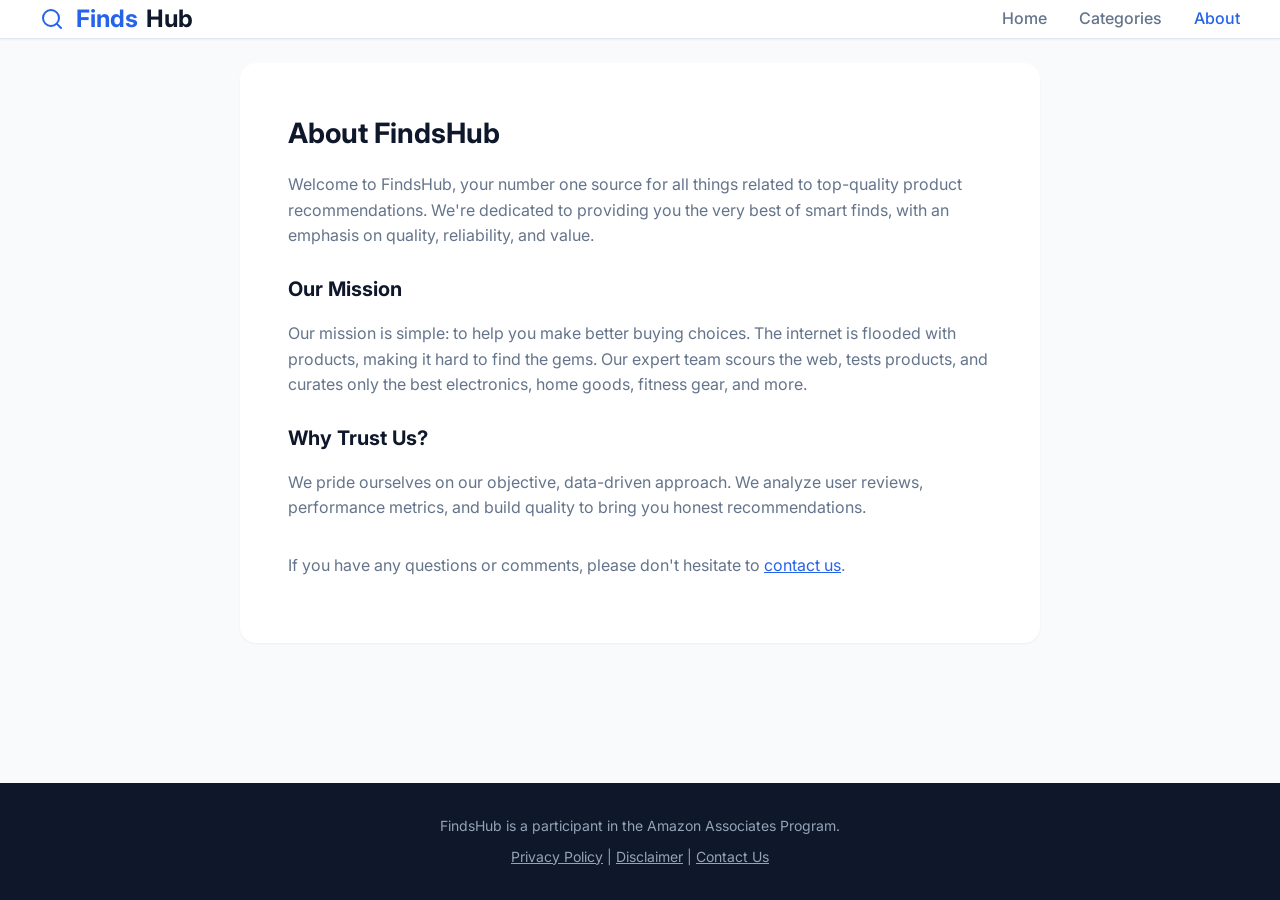
==== about.html @ 19115e5d "second commit" ====
<!DOCTYPE html>
<html lang="en">

<head>
    <meta charset="UTF-8">
    <meta name="viewport" content="width=device-width, initial-scale=1.0, maximum-scale=5.0">
    <title>About Us | FindsHub</title>
    <meta name="description" content="Learn more about FindsHub and our mission to help you find the best products.">
    <link rel="stylesheet" href="css/styles.css">
</head>

<body style="display: flex; flex-direction: column; min-height: 100vh;">
    <header>
        <div class="container navbar">
            <a href="index.html" class="logo">
                <svg width="24" height="24" viewBox="0 0 24 24" fill="none" stroke="currentColor" stroke-width="2"
                    stroke-linecap="round" stroke-linejoin="round" style="margin-right: 4px;">
                    <circle cx="11" cy="11" r="8"></circle>
                    <line x1="21" y1="21" x2="16.65" y2="16.65"></line>
                </svg>
                Finds<span>Hub</span>
            </a>
            <button class="menu-toggle" id="menu-toggle" aria-label="Toggle navigation">
                <svg width="24" height="24" viewBox="0 0 24 24" fill="none" stroke="currentColor" stroke-width="2"><line x1="3" y1="12" x2="21" y2="12"></line><line x1="3" y1="6" x2="21" y2="6"></line><line x1="3" y1="18" x2="21" y2="18"></line></svg>
            </button>
            <nav class="nav-links" id="nav-links">
                <a href="index.html">Home</a>
                <a href="category.html">Categories</a>
                <a href="about.html" class="active">About</a>
            </nav>
        </div>
    </header>

    <main class="container">
        <div class="static-page">
            <h1>About FindsHub</h1>
            <p>Welcome to FindsHub, your number one source for all things related to top-quality product
                recommendations. We're dedicated to providing you the very best of smart finds, with an emphasis on
                quality, reliability, and value.</p>

            <h2>Our Mission</h2>
            <p>Our mission is simple: to help you make better buying choices. The internet is flooded with products,
                making it hard to find the gems. Our expert team scours the web, tests products, and curates only the
                best electronics, home goods, fitness gear, and more.</p>

            <h2>Why Trust Us?</h2>
            <p>We pride ourselves on our objective, data-driven approach. We analyze user reviews, performance metrics,
                and build quality to bring you honest recommendations.</p>

            <p style="margin-top: 2rem;">If you have any questions or comments, please don't hesitate to <a
                    href="contact.html" style="color: var(--primary); text-decoration: underline;">contact us</a>.</p>
        </div>
    </main>

    <footer style="padding: 2rem 0; margin-top: auto;">
        <div class="container footer-bottom" style="padding-top: 0; border: none;">
            <p>FindsHub is a participant in the Amazon Associates Program.</p>
            <p style="margin-top: 0.5rem;"><a href="privacy.html"
                    style="color: inherit; text-decoration: underline;">Privacy Policy</a> | <a href="disclaimer.html"
                    style="color: inherit; text-decoration: underline;">Disclaimer</a> | <a href="contact.html"
                    style="color: inherit; text-decoration: underline;">Contact Us</a></p>
        </div>
    </footer>
</body>

</html>
---- css/styles.css ----
@import url('https://fonts.googleapis.com/css2?family=Inter:wght@400;500;600;700&display=swap');

:root {
  --primary: #2563eb;
  --primary-dark: #1d4ed8;
  --accent: #f59e0b;
  --accent-hover: #d97706;
  --bg: #f8fafc;
  --surface: #ffffff;
  --text-primary: #0f172a;
  --text-secondary: #64748b;
  --border: #e2e8f0;
  --shadow-sm: 0 1px 2px 0 rgb(0 0 0 / 0.05);
  --shadow-md: 0 4px 6px -1px rgb(0 0 0 / 0.1), 0 2px 4px -2px rgb(0 0 0 / 0.1);
  --shadow-lg: 0 10px 15px -3px rgb(0 0 0 / 0.1), 0 4px 6px -4px rgb(0 0 0 / 0.1);
  --radius-md: 0.5rem;
  --radius-lg: 1rem;
  --transition: all 0.3s ease;
}

* {
  margin: 0;
  padding: 0;
  box-sizing: border-box;
}

body {
  font-family: 'Inter', sans-serif;
  background-color: var(--bg);
  color: var(--text-primary);
  line-height: 1.6;
  font-size: 16px;
  -webkit-font-smoothing: antialiased;
  overflow-x: hidden;
}

a {
  text-decoration: none;
  color: inherit;
  -webkit-tap-highlight-color: transparent;
}

ul { list-style: none; }

img {
  max-width: 100%;
  height: auto;
  display: block;
}

/* Layout - Mobile First */
.container {
  width: 100%;
  max-width: 1200px;
  padding: 0 1rem;
  margin: 0 auto;
}

/* Header & Navigation */
header {
  background-color: var(--surface);
  border-bottom: 1px solid var(--border);
  position: sticky;
  top: 0;
  z-index: 100;
  box-shadow: var(--shadow-sm);
}

.navbar {
  display: flex;
  align-items: center;
  justify-content: space-between;
  flex-wrap: wrap;
  padding: 1rem 0;
}

.logo {
  font-size: 1.5rem;
  font-weight: 700;
  color: var(--primary);
  display: flex;
  align-items: center;
  gap: 0.5rem;
}
.logo span { color: var(--text-primary); }

.menu-toggle {
  background: none;
  border: none;
  color: var(--text-primary);
  cursor: pointer;
  padding: 0.5rem;
  display: flex;
  align-items: center;
  justify-content: center;
  min-height: 48px;
  min-width: 48px;
  margin-right: -0.5rem;
}

.search-bar {
  width: 100%;
  order: 3;
  margin-top: 1rem;
  display: flex;
  background-color: var(--bg);
  border-radius: 9999px;
  padding: 0.25rem 1rem;
  border: 1px solid var(--border);
}

.search-bar input {
  border: none;
  background: transparent;
  padding: 0.75rem 0.5rem;
  outline: none;
  width: 100%;
  color: var(--text-primary);
  font-size: 1rem;
}

.nav-links {
  width: 100%;
  order: 4;
  display: none;
  flex-direction: column;
  padding-top: 0.5rem;
}
.nav-links.active {
  display: flex;
}

.nav-links a {
  padding: 1rem 0;
  font-weight: 500;
  color: var(--text-secondary);
  transition: var(--transition);
  border-bottom: 1px solid var(--border);
  display: block;
}
.nav-links a:last-child {
  border-bottom: none;
}
.nav-links a:hover,
.nav-links a.active {
  color: var(--primary);
}

/* Buttons */
.btn {
  display: inline-flex;
  align-items: center;
  justify-content: center;
  text-align: center;
  padding: 0.75rem 1.5rem;
  border-radius: var(--radius-md);
  font-weight: 600;
  transition: var(--transition);
  cursor: pointer;
  border: none;
  width: 100%;
  min-height: 48px;
  font-size: 1rem;
}

.btn-primary { background-color: var(--primary); color: white; }
.btn-primary:active, .btn-primary:hover { background-color: var(--primary-dark); }

.btn-accent { background-color: var(--accent); color: white; }
.btn-accent:active, .btn-accent:hover { background-color: var(--accent-hover); }

.btn-outline { background-color: transparent; border: 1px solid var(--border); color: var(--text-primary); }
.btn-outline:active, .btn-outline:hover { background-color: var(--bg); }

/* Hero Section */
.hero {
  background: linear-gradient(to right, #1e3a8a, #3b82f6);
  color: white;
  padding: 3rem 1rem;
  text-align: center;
}
.hero h1 {
  font-size: 2rem;
  font-weight: 700;
  margin-bottom: 1rem;
  line-height: 1.2;
}
.hero p {
  font-size: 1.125rem;
  opacity: 0.9;
  max-width: 600px;
  margin: 0 auto 1.5rem;
}

/* Dynamic Grid - Mobile First (1 column) */
.section-title {
  font-size: 1.5rem;
  font-weight: 700;
  margin: 2rem 0 1.5rem;
  color: var(--text-primary);
}

.product-grid {
  display: grid;
  grid-template-columns: 1fr;
  gap: 1.5rem;
  margin-bottom: 2rem;
}

.product-card {
  background-color: var(--surface);
  border-radius: var(--radius-lg);
  overflow: hidden;
  box-shadow: var(--shadow-sm);
  transition: var(--transition);
  display: flex;
  flex-direction: column;
  height: 100%;
  border: 1px solid var(--border);
}

.card-image {
  width: 100%;
  height: 250px;
  object-fit: cover;
  background-color: #f1f5f9;
}

.card-content {
  padding: 1.25rem;
  display: flex;
  flex-direction: column;
  flex-grow: 1;
}

.category-badge {
  font-size: 0.75rem;
  font-weight: 600;
  text-transform: uppercase;
  color: var(--primary);
  background-color: #dbeafe;
  padding: 0.25rem 0.75rem;
  border-radius: 9999px;
  align-self: flex-start;
  margin-bottom: 0.75rem;
}

.product-title {
  font-size: 1.125rem;
  font-weight: 600;
  margin-bottom: 0.5rem;
  color: var(--text-primary);
  line-height: 1.4;
  display: -webkit-box;
  -webkit-line-clamp: 2;
  -webkit-box-orient: vertical;
  overflow: hidden;
}

.product-desc {
  font-size: 0.875rem;
  color: var(--text-secondary);
  margin-bottom: 1rem;
  flex-grow: 1;
  display: -webkit-box;
  -webkit-line-clamp: 3;
  -webkit-box-orient: vertical;
  overflow: hidden;
}

.card-footer {
  display: flex;
  justify-content: space-between;
  align-items: center;
  margin-bottom: 1rem;
}

.price {
  font-size: 1.25rem;
  font-weight: 700;
  color: var(--text-primary);
}

.rating {
  color: #fbbf24;
  font-size: 0.875rem;
  display: flex;
  align-items: center;
  gap: 0.25rem;
}

/* Category Controls */
.controls-bar {
  display: flex;
  flex-direction: column;
  gap: 1rem;
  margin: 1.5rem 0;
  padding: 1rem;
  background-color: var(--surface);
  border-radius: var(--radius-md);
  box-shadow: var(--shadow-sm);
}

.filters, .sort { width: 100%; }
.filters select, .sort select {
  width: 100%;
  padding: 0.75rem 1rem;
  border-radius: var(--radius-md);
  border: 1px solid var(--border);
  outline: none;
  font-family: inherit;
  font-size: 1rem;
  color: var(--text-primary);
  min-height: 48px; /* touch target */
}

/* Product Detail Page */
.product-detail-wrapper {
  display: grid;
  grid-template-columns: 1fr;
  gap: 2rem;
  margin-top: 1.5rem;
  margin-bottom: 3rem;
  background-color: transparent;
  padding: 0;
  border-radius: 0;
  box-shadow: none;
}

.detail-image {
  width: 100%;
  border-radius: var(--radius-lg);
  object-fit: cover;
  background-color: var(--bg);
}

.detail-info h1 {
  font-size: 1.75rem;
  font-weight: 700;
  margin-bottom: 0.75rem;
  line-height: 1.2;
}

.detail-price {
  font-size: 1.75rem;
  font-weight: 700;
  color: var(--primary);
  margin-bottom: 1rem;
}

.detail-desc {
  font-size: 1rem;
  color: var(--text-secondary);
  margin-bottom: 2rem;
}

.pros-cons {
  display: grid;
  grid-template-columns: 1fr;
  gap: 1.5rem;
  margin-bottom: 2rem;
}

.pros h3 { color: #10b981; margin-bottom: 0.5rem; }
.cons h3 { color: #ef4444; margin-bottom: 0.5rem; }
.pros-cons ul { padding-left: 1.25rem; list-style: disc; color: var(--text-secondary); }

/* Static Pages Content */
.static-page {
  background-color: var(--surface);
  padding: 1.5rem 1rem;
  border-radius: var(--radius-lg);
  box-shadow: var(--shadow-sm);
  margin: 1.5rem auto;
  max-width: 800px;
}
.static-page h1 { margin-bottom: 1rem; font-size: 1.75rem; }
.static-page h2 { margin: 1.5rem 0 1rem; font-size: 1.25rem; }
.static-page p { margin-bottom: 1rem; color: var(--text-secondary); }

/* Footer */
footer {
  background-color: #0f172a;
  color: #94a3b8;
  padding: 3rem 0 1.5rem;
  margin-top: auto;
}

.footer-grid {
  display: grid;
  grid-template-columns: 1fr;
  gap: 2rem;
  margin-bottom: 2rem;
}

.footer-col h4 {
  color: white;
  font-size: 1.125rem;
  margin-bottom: 1rem;
}

.footer-links li { margin-bottom: 0.75rem; }
.footer-links a { display: block; padding: 0.25rem 0; transition: var(--transition); }
.footer-links a:active, .footer-links a:hover { color: white; }

.footer-bottom {
  text-align: center;
  padding-top: 1.5rem;
  border-top: 1px solid rgba(255,255,255,0.1);
  font-size: 0.875rem;
}

/* Utilities */
.text-center { text-align: center; }
.mt-4 { margin-top: 1rem; }
.mb-4 { margin-bottom: 1rem; }
.py-4 { padding-top: 1rem; padding-bottom: 1rem; }
.hidden { display: none !important; }

/* Desktop & Tablet Overrides (min-width logic) */
@media (min-width: 640px) {
  /* Tablet */
  .product-grid { grid-template-columns: repeat(2, 1fr); }
  .pros-cons { grid-template-columns: 1fr 1fr; }
  .footer-grid { grid-template-columns: repeat(2, 1fr); }
  .hero { padding: 4rem 2rem; }
  .hero h1 { font-size: 2.5rem; }
}

@media (min-width: 1024px) {
  /* Desktop */
  .navbar { padding: 0; }
  .menu-toggle { display: none; }
  
  .search-bar {
    width: 300px;
    order: 2;
    margin-top: 0;
    
  }
  
  .nav-links {
    width: auto;
    order: 3;
    display: flex;
    flex-direction: row;
    gap: 2rem;
    padding-top: 0;
  }
  
  .nav-links a { border-bottom: none; padding: 0; }
  .nav-links a:hover { color: var(--primary); }

  .hero { padding: 5rem 2rem; }
  .hero h1 { font-size: 3rem; }
  
  .controls-bar { flex-direction: row; align-items: center; justify-content: space-between; gap: 1rem; }
  .filters, .sort { width: auto; }
  .filters select, .sort select { width: auto; }

  .product-grid { grid-template-columns: repeat(3, 1fr); gap: 2rem; }
  
  .product-detail-wrapper {
    grid-template-columns: 1fr 1fr;
    gap: 3rem;
    padding: 2rem;
    background-color: var(--surface);
    border-radius: var(--radius-lg);
    box-shadow: var(--shadow-sm);
  }
  
  .footer-grid { grid-template-columns: repeat(3, 1fr); gap: 3rem; }
  
  .static-page { padding: 3rem; }
}

@media (min-width: 1280px) {
  /* Larger Desktops */
  .product-grid { grid-template-columns: repeat(4, 1fr); }
}


/* --- NEW CONVERSION HOMEPAGE STYLES --- */

/* Hero Enhancements */
.hero-conversion {
  background: linear-gradient(135deg, #0f172a 0%, #1e3a8a 100%);
  color: white;
  padding: 4rem 1rem 3rem;
  text-align: center;
}
.hero-conversion h1 {
  font-size: 2.25rem;
  font-weight: 800;
  margin-bottom: 1rem;
  line-height: 1.2;
  letter-spacing: -0.025em;
}
.hero-conversion p {
  font-size: 1.125rem;
  opacity: 0.9;
  max-width: 650px;
  margin: 0 auto 2rem;
  color: #e2e8f0;
}
.hero-search-container {
  max-width: 500px;
  display: flex;
  align-items: center;
  flex-direction: column;
  margin: 0 auto 2rem;
}
.hero-search {
  background-color: white;
  display: flex;
  align-items: center;
  border-radius: 9999px;
  padding: 0.5rem 1.5rem;
  
  box-shadow: var(--shadow-md);
}
.hero-search input {
  border: none;
  background: transparent;
  padding: 0.75rem 0.5rem;
  outline: none;
  width: 100%;
  color: var(--text-primary);
  font-size: 1.125rem;
}
.hero-cta {
  font-size: 1.125rem;
  padding: 1rem 2rem;
  border-radius: 9999px;
  display: inline-block;
  margin-bottom: 3rem;
  box-shadow: 0 4px 14px 0 rgba(245, 158, 11, 0.39);
}

/* Trust Badges */
.trust-badges {
  display: flex;
  flex-wrap: wrap;
  justify-content: center;
  gap: 1.5rem;
  border-top: 1px solid rgba(255, 255, 255, 0.1);
  padding-top: 2rem;
}
.badge-item {
  display: flex;
  align-items: center;
  gap: 0.5rem;
  font-size: 0.875rem;
  color: #cbd5e1;
  font-weight: 500;
}
.badge-item svg {
  color: #10b981; /* Green check */
}

/* Scrollable Category Chips */
.category-scroll-container {
  display: flex;
  overflow-x: auto;
  gap: 1rem;
  padding: 0.5rem 1rem 1.5rem;
  margin: 0 -1rem; /* Negative margin to allow side bleed on mobile */
  scroll-snap-type: x mandatory;
  -webkit-overflow-scrolling: touch; /* Smoother scrolling on iOS */
}
/* Hide scrollbar for clean look */
.category-scroll-container::-webkit-scrollbar {
  display: none;
}
.category-scroll-container {
  -ms-overflow-style: none;
  scrollbar-width: none;
}

.category-chip {
  flex: 0 0 auto;
  min-width: 120px;
  background-color: var(--surface);
  border: 1px solid var(--border);
  border-radius: var(--radius-lg);
  padding: 1.5rem 1rem;
  text-align: center;
  box-shadow: var(--shadow-sm);
  transition: var(--transition);
  scroll-snap-align: start;
  text-decoration: none;
  color: var(--text-primary);
  display: flex;
  flex-direction: column;
  align-items: center;
  gap: 0.75rem;
}
.category-chip:active, .category-chip:hover {
  border-color: var(--primary);
  transform: translateY(-2px);
  box-shadow: var(--shadow-md);
}
.chip-icon {
  font-size: 2rem;
}
.category-chip span {
  font-weight: 600;
  font-size: 0.875rem;
}

/* Trust & Authority Section */
.trust-section {
  background-color: var(--text-primary);
  color: white;
  padding: 4rem 1rem;
  margin-top: 4rem;
}
.trust-grid {
  display: grid;
  grid-template-columns: 1fr;
  gap: 2rem;
  margin-top: 2rem;
}
.trust-card {
  text-align: center;
  padding: 1.5rem;
  background: rgba(255, 255, 255, 0.05);
  border-radius: var(--radius-lg);
  border: 1px solid rgba(255, 255, 255, 0.1);
}
.trust-icon {
  font-size: 2.5rem;
  margin-bottom: 1rem;
}
.trust-card h3 {
  font-size: 1.125rem;
  margin-bottom: 0.5rem;
  color: white;
}
.trust-card p {
  color: #94a3b8;
  font-size: 0.875rem;
}

/* Sticky Mobile CTA */
.mobile-sticky-cta {
  position: fixed;
  bottom: 0;
  left: 0;
  right: 0;
  background-color: var(--surface);
  padding: 1rem;
  box-shadow: 0 -4px 6px -1px rgba(0, 0, 0, 0.1);
  z-index: 50;
  display: flex;
  justify-content: center;
}
.sticky-btn {
  width: 100%;
  max-width: 400px;
  font-size: 1.125rem;
  padding: 1rem;
  border-radius: 9999px;
  box-shadow: 0 4px 14px 0 rgba(245, 158, 11, 0.39);
}
/* Hide default search in header on mobile if we have heroinput */
@media (max-width: 1023px) {
  .header-search { display: none !important; }
}

/* Desktop Overrides for New Sections */
@media (min-width: 640px) {
  .hero-conversion h1 { font-size: 3rem; }
  .trust-grid { grid-template-columns: repeat(2, 1fr); }
  .category-scroll-container { justify-content: center; flex-wrap: wrap; margin: 0; }
  .category-chip { min-width: 150px; }
}
@media (min-width: 1024px) {
  .hero-conversion { padding: 6rem 2rem 4rem; }
  .hero-conversion h1 { font-size: 3.5rem; }
  .trust-grid { grid-template-columns: repeat(4, 1fr); }
  .mobile-sticky-cta { display: none; } /* Hide sticky CTA on desktop */
  .category-scroll-container { padding: 1rem 0; }
}
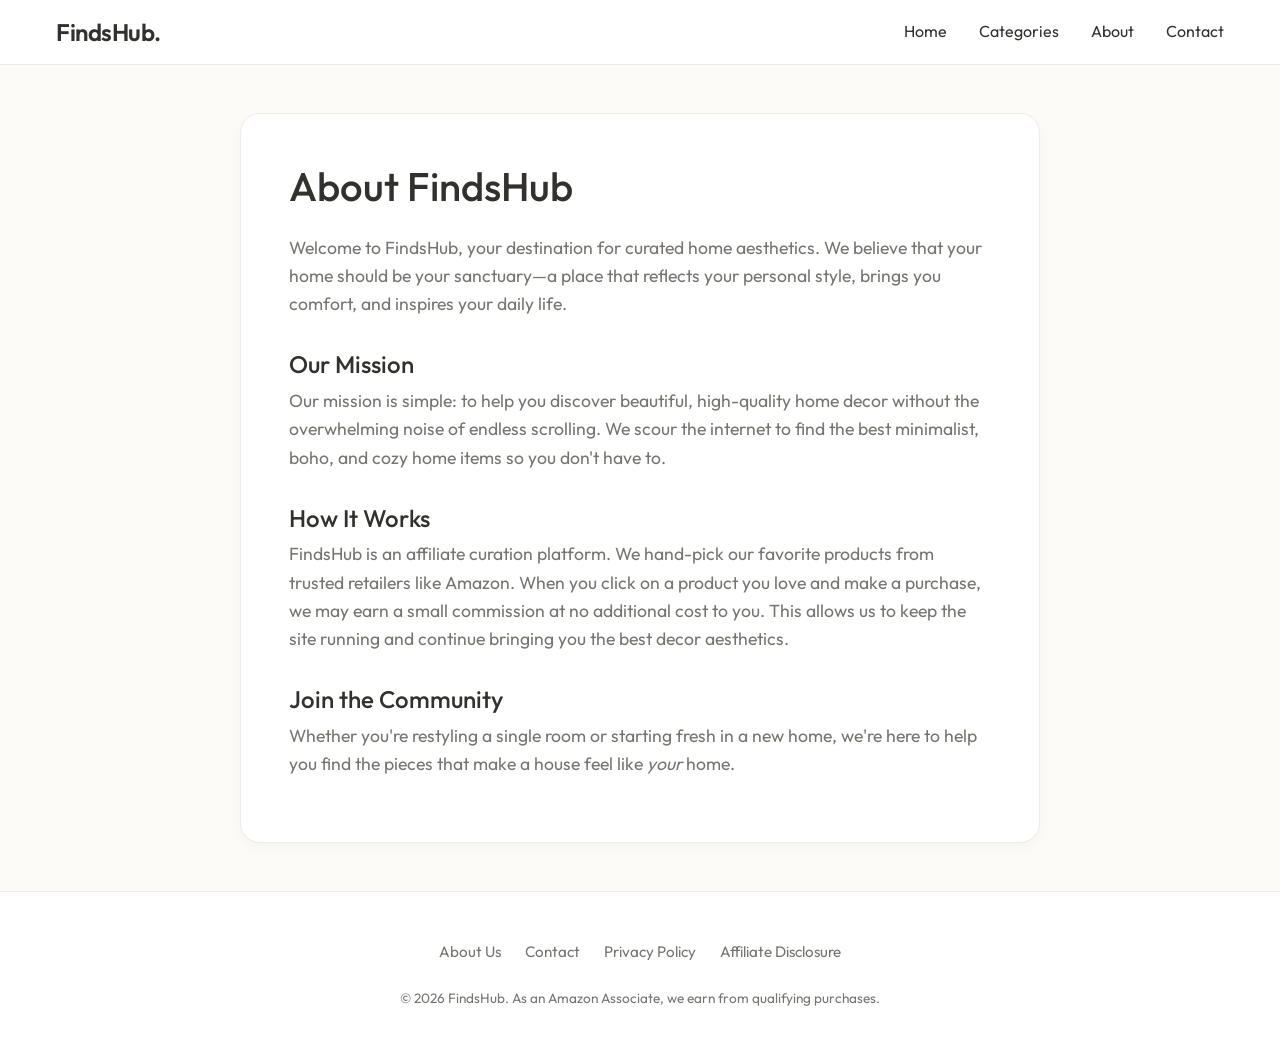
==== commit 807dce0c: "Add files via upload" ====
--- a/about.html
+++ b/about.html
@@ -3,64 +3,98 @@
 
 <head>
     <meta charset="UTF-8">
-    <meta name="viewport" content="width=device-width, initial-scale=1.0, maximum-scale=5.0">
-    <title>About Us | FindsHub</title>
-    <meta name="description" content="Learn more about FindsHub and our mission to help you find the best products.">
-    <link rel="stylesheet" href="css/styles.css">
+    <meta name="viewport" content="width=device-width, initial-scale=1.0">
+    <title>About Us - FindsHub</title>
+    <!-- Fonts -->
+    <link rel="preconnect" href="https://fonts.googleapis.com">
+    <link rel="preconnect" href="https://fonts.gstatic.com" crossorigin>
+    <link href="https://fonts.googleapis.com/css2?family=Outfit:wght@300;400;500;600&display=swap" rel="stylesheet">
+    <!-- CSS -->
+    <link rel="stylesheet" href="assets/css/style.css">
+    <style>
+        .static-page-content {
+            max-width: 800px;
+            margin: 0 auto;
+            background: var(--color-surface);
+            padding: var(--spacing-xxl);
+            border-radius: var(--radius-lg);
+            box-shadow: var(--shadow-sm);
+            border: 1px solid var(--color-border);
+        }
+
+        .static-page-content h1 {
+            margin-bottom: var(--spacing-lg);
+            font-size: 2.5rem;
+        }
+
+        .static-page-content h2 {
+            margin-top: var(--spacing-xl);
+            margin-bottom: var(--spacing-sm);
+            font-size: 1.5rem;
+        }
+
+        .static-page-content p {
+            margin-bottom: var(--spacing-md);
+            font-size: 1.1rem;
+        }
+    </style>
 </head>
 
-<body style="display: flex; flex-direction: column; min-height: 100vh;">
-    <header>
-        <div class="container navbar">
-            <a href="index.html" class="logo">
-                <svg width="24" height="24" viewBox="0 0 24 24" fill="none" stroke="currentColor" stroke-width="2"
-                    stroke-linecap="round" stroke-linejoin="round" style="margin-right: 4px;">
-                    <circle cx="11" cy="11" r="8"></circle>
-                    <line x1="21" y1="21" x2="16.65" y2="16.65"></line>
-                </svg>
-                Finds<span>Hub</span>
-            </a>
-            <button class="menu-toggle" id="menu-toggle" aria-label="Toggle navigation">
-                <svg width="24" height="24" viewBox="0 0 24 24" fill="none" stroke="currentColor" stroke-width="2"><line x1="3" y1="12" x2="21" y2="12"></line><line x1="3" y1="6" x2="21" y2="6"></line><line x1="3" y1="18" x2="21" y2="18"></line></svg>
+<body>
+    <header class="header">
+        <div class="container header-inner">
+            <a href="index.html" class="logo">FindsHub.</a>
+            <button class="nav-toggle" aria-label="Toggle navigation" id="navToggle">
+                <span class="nav-toggle-icon"></span>
             </button>
-            <nav class="nav-links" id="nav-links">
+            <nav class="nav-links" id="navLinks">
                 <a href="index.html">Home</a>
-                <a href="category.html">Categories</a>
+                <a href="categories.html">Categories</a>
                 <a href="about.html" class="active">About</a>
+                <a href="contact.html">Contact</a>
             </nav>
         </div>
     </header>
 
-    <main class="container">
-        <div class="static-page">
+    <main class="container mt-xxl mb-lg page-main">
+        <div class="static-page-content">
             <h1>About FindsHub</h1>
-            <p>Welcome to FindsHub, your number one source for all things related to top-quality product
-                recommendations. We're dedicated to providing you the very best of smart finds, with an emphasis on
-                quality, reliability, and value.</p>
+            <p>Welcome to FindsHub, your destination for curated home aesthetics. We believe that your home should be
+                your sanctuary—a place that reflects your personal style, brings you comfort, and inspires your daily
+                life.</p>
 
             <h2>Our Mission</h2>
-            <p>Our mission is simple: to help you make better buying choices. The internet is flooded with products,
-                making it hard to find the gems. Our expert team scours the web, tests products, and curates only the
-                best electronics, home goods, fitness gear, and more.</p>
+            <p>Our mission is simple: to help you discover beautiful, high-quality home decor without the overwhelming
+                noise of endless scrolling. We scour the internet to find the best minimalist, boho, and cozy home items
+                so you don't have to.</p>
 
-            <h2>Why Trust Us?</h2>
-            <p>We pride ourselves on our objective, data-driven approach. We analyze user reviews, performance metrics,
-                and build quality to bring you honest recommendations.</p>
+            <h2>How It Works</h2>
+            <p>FindsHub is an affiliate curation platform. We hand-pick our favorite products from trusted retailers
+                like Amazon. When you click on a product you love and make a purchase, we may earn a small commission at
+                no additional cost to you. This allows us to keep the site running and continue bringing you the best
+                decor aesthetics.</p>
 
-            <p style="margin-top: 2rem;">If you have any questions or comments, please don't hesitate to <a
-                    href="contact.html" style="color: var(--primary); text-decoration: underline;">contact us</a>.</p>
+            <h2>Join the Community</h2>
+            <p>Whether you're restyling a single room or starting fresh in a new home, we're here to help you find the
+                pieces that make a house feel like <em>your</em> home.</p>
         </div>
     </main>
 
-    <footer style="padding: 2rem 0; margin-top: auto;">
-        <div class="container footer-bottom" style="padding-top: 0; border: none;">
-            <p>FindsHub is a participant in the Amazon Associates Program.</p>
-            <p style="margin-top: 0.5rem;"><a href="privacy.html"
-                    style="color: inherit; text-decoration: underline;">Privacy Policy</a> | <a href="disclaimer.html"
-                    style="color: inherit; text-decoration: underline;">Disclaimer</a> | <a href="contact.html"
-                    style="color: inherit; text-decoration: underline;">Contact Us</a></p>
+    <!-- Footer -->
+    <footer class="footer">
+        <div class="container">
+            <div class="footer-links">
+                <a href="about.html">About Us</a>
+                <a href="contact.html">Contact</a>
+                <a href="privacy.html">Privacy Policy</a>
+                <a href="disclosure.html">Affiliate Disclosure</a>
+            </div>
+            <p class="footer-copy">&copy; 2026 FindsHub. As an Amazon Associate, we earn from qualifying purchases.</p>
         </div>
     </footer>
+
+    <!-- JS -->
+    <script src="assets/js/app.js"></script>
 </body>
 
 </html>
--- a/assets/css/style.css
+++ b/assets/css/style.css
@@ -0,0 +1,581 @@
+:root {
+  --color-bg: #FCFbf8;
+  /* warm white */
+  --color-surface: #ffffff;
+  --color-text-main: #33312e;
+  /* soft black */
+  --color-text-muted: #787571;
+  /* taupe grey */
+  --color-accent: #c4a98a;
+  /* beige / sand */
+  --color-accent-hover: #b39778;
+  --color-border: #f0ebe4;
+  --color-overlay: rgba(0, 0, 0, 0.4);
+
+  --font-primary: 'Outfit', 'Inter', system-ui, sans-serif;
+
+  --spacing-xs: 4px;
+  --spacing-sm: 8px;
+  --spacing-md: 16px;
+  --spacing-lg: 24px;
+  --spacing-xl: 32px;
+  --spacing-xxl: 48px;
+
+  --radius-sm: 6px;
+  --radius-md: 12px;
+  --radius-lg: 20px;
+
+  --shadow-sm: 0 4px 12px rgba(0, 0, 0, 0.03);
+  --shadow-md: 0 8px 24px rgba(0, 0, 0, 0.05);
+
+  --transition: all 0.3s ease;
+
+  --tap-target: 44px;
+  /* Minimum mobile tap target */
+}
+
+/* Reset */
+* {
+  box-sizing: border-box;
+  margin: 0;
+  padding: 0;
+}
+
+body {
+  font-family: var(--font-primary);
+  background-color: var(--color-bg);
+  color: var(--color-text-main);
+  line-height: 1.6;
+  font-size: 16px;
+  -webkit-font-smoothing: antialiased;
+}
+
+img {
+  max-width: 100%;
+  height: auto;
+  display: block;
+}
+
+a {
+  text-decoration: none;
+  color: inherit;
+}
+
+button {
+  font-family: inherit;
+  cursor: pointer;
+  border: none;
+  background: none;
+}
+
+/* Typography */
+h1,
+h2,
+h3,
+h4 {
+  font-weight: 500;
+  line-height: 1.2;
+  color: var(--color-text-main);
+}
+
+p {
+  color: var(--color-text-muted);
+}
+
+/* Globals */
+.container {
+  width: 100%;
+  max-width: 1200px;
+  margin: 0 auto;
+  padding: 0 var(--spacing-md);
+}
+
+.btn {
+  display: inline-flex;
+  align-items: center;
+  justify-content: center;
+  padding: var(--spacing-sm) var(--spacing-xl);
+  min-height: var(--tap-target);
+  border-radius: var(--radius-sm);
+  font-weight: 500;
+  transition: var(--transition);
+  text-align: center;
+}
+
+.btn-primary {
+  background-color: var(--color-accent);
+  color: white;
+}
+
+.btn-primary:hover {
+  background-color: var(--color-accent-hover);
+}
+
+.btn-outline {
+  border: 1px solid var(--color-border);
+  color: var(--color-text-main);
+}
+
+.btn-outline:hover {
+  border-color: var(--color-accent);
+  color: var(--color-accent);
+}
+
+.btn-block {
+  width: 100%;
+}
+
+/* Header & Nav */
+.header {
+  position: sticky;
+  top: 0;
+  z-index: 100;
+  background-color: rgba(255, 255, 255, 0.95);
+  backdrop-filter: blur(8px);
+  border-bottom: 1px solid var(--color-border);
+}
+
+.header-inner {
+  display: flex;
+  align-items: center;
+  justify-content: space-between;
+  height: 64px;
+}
+
+.logo {
+  font-size: 1.5rem;
+  font-weight: 600;
+  letter-spacing: -0.5px;
+}
+
+.nav-links {
+  display: none;
+}
+
+.nav-toggle {
+  width: var(--tap-target);
+  height: var(--tap-target);
+  display: flex;
+  align-items: center;
+  justify-content: flex-end;
+}
+
+.nav-toggle-icon {
+  width: 24px;
+  height: 2px;
+  background: var(--color-text-main);
+  position: relative;
+}
+
+.nav-toggle-icon::before,
+.nav-toggle-icon::after {
+  content: '';
+  position: absolute;
+  width: 24px;
+  height: 2px;
+  background: var(--color-text-main);
+  left: 0;
+  transition: var(--transition);
+}
+
+.nav-toggle-icon::before {
+  top: -6px;
+}
+
+.nav-toggle-icon::after {
+  top: 6px;
+}
+
+/* Mobile Menu Active */
+.nav-active .nav-links {
+  display: flex;
+  flex-direction: column;
+  position: absolute;
+  top: 64px;
+  left: 0;
+  width: 100%;
+  background-color: var(--color-surface);
+  border-bottom: 1px solid var(--color-border);
+  padding: var(--spacing-md);
+  box-shadow: var(--shadow-sm);
+}
+
+.nav-links a {
+  padding: var(--spacing-md) 0;
+  font-size: 1.1rem;
+  border-bottom: 1px solid var(--color-border);
+}
+
+.nav-links a:last-child {
+  border-bottom: none;
+}
+
+/* Desktop overrides */
+@media (min-width: 768px) {
+  .nav-toggle {
+    display: none;
+  }
+
+  .nav-links {
+    display: flex;
+    align-items: center;
+    gap: var(--spacing-xl);
+  }
+
+  .nav-active .nav-links {
+    position: static;
+    display: flex;
+    flex-direction: row;
+    padding: 0;
+    border: none;
+    box-shadow: none;
+    background: transparent;
+    width: auto;
+  }
+
+  .nav-links a {
+    padding: 0;
+    border: none;
+    font-size: 1rem;
+  }
+
+  .nav-links a:hover {
+    color: var(--color-accent);
+  }
+}
+
+/* Hero Section */
+.hero {
+  position: relative;
+  height: 60vh;
+  min-height: 400px;
+  background-image: linear-gradient(rgba(0, 0, 0, 0.2), rgba(0, 0, 0, 0.4)), url('https://images.unsplash.com/photo-1616486338812-3dadae4b4ace?q=80&w=1600&auto=format&fit=crop');
+  background-size: cover;
+  background-position: center;
+  display: flex;
+  align-items: center;
+  justify-content: center;
+  text-align: center;
+  color: white;
+}
+
+.hero-content {
+  max-width: 600px;
+}
+
+.hero h1 {
+  color: white;
+  font-size: 2.5rem;
+  margin-bottom: var(--spacing-md);
+}
+
+.hero p {
+  color: #f0f0f0;
+  font-size: 1.1rem;
+  margin-bottom: var(--spacing-lg);
+}
+
+@media (min-width: 768px) {
+  .hero h1 {
+    font-size: 3.5rem;
+  }
+
+  .hero p {
+    font-size: 1.25rem;
+  }
+}
+
+/* Section Headers */
+.section-header {
+  display: flex;
+  justify-content: space-between;
+  align-items: flex-end;
+  margin-bottom: var(--spacing-lg);
+  border-bottom: 1px solid var(--color-border);
+  padding-bottom: var(--spacing-sm);
+}
+
+.section-header h2 {
+  font-size: 1.5rem;
+}
+
+.view-all {
+  font-weight: 500;
+  font-size: 0.9rem;
+  color: var(--color-accent);
+}
+
+.view-all:hover {
+  color: var(--color-accent-hover);
+}
+
+/* Base Product Grid */
+.product-grid {
+  display: grid;
+  grid-template-columns: 1fr;
+  gap: var(--spacing-lg);
+}
+
+@media (min-width: 768px) {
+  .product-grid {
+    grid-template-columns: repeat(2, 1fr);
+    gap: var(--spacing-xl);
+  }
+}
+
+@media (min-width: 1024px) {
+  .product-grid {
+    grid-template-columns: repeat(3, 1fr);
+  }
+}
+
+/* Loading State */
+.loading-state {
+  text-align: center;
+  padding: var(--spacing-xxl) 0;
+  color: var(--color-text-muted);
+  width: 100%;
+}
+
+/* Product Card */
+.product-card {
+  background: var(--color-surface);
+  border-radius: var(--radius-md);
+  overflow: hidden;
+  border: 1px solid var(--color-border);
+  transition: var(--transition);
+  display: flex;
+  flex-direction: column;
+  height: 100%;
+}
+
+.product-card:hover {
+  transform: translateY(-4px);
+  box-shadow: var(--shadow-md);
+}
+
+.product-image-wrapper {
+  position: relative;
+  padding-top: 100%;
+  /* 1:1 Aspect ratio */
+  background: var(--color-bg);
+  overflow: hidden;
+  display: block;
+}
+
+.product-image-wrapper img {
+  position: absolute;
+  top: 0;
+  left: 0;
+  width: 100%;
+  height: 100%;
+  object-fit: cover;
+  transition: transform 0.5s ease;
+}
+
+.product-card:hover img {
+  transform: scale(1.05);
+}
+
+.product-info {
+  padding: var(--spacing-md);
+  display: flex;
+  flex-direction: column;
+  flex-grow: 1;
+}
+
+.product-category {
+  font-size: 0.8rem;
+  text-transform: uppercase;
+  letter-spacing: 1px;
+  color: var(--color-accent);
+  margin-bottom: var(--spacing-xs);
+  display: block;
+}
+
+.product-title {
+  font-size: 1.1rem;
+  margin-bottom: var(--spacing-sm);
+  color: var(--color-text-main);
+  font-weight: 500;
+}
+
+.product-title:hover {
+  color: var(--color-accent);
+}
+
+.product-desc {
+  font-size: 0.9rem;
+  margin-bottom: var(--spacing-md);
+  line-height: 1.5;
+  display: -webkit-box;
+  -webkit-line-clamp: 2;
+  line-clamp: 2;
+  -webkit-box-orient: vertical;
+  overflow: hidden;
+  flex-grow: 1;
+}
+
+.product-price {
+  font-size: 1.2rem;
+  font-weight: 500;
+  margin-bottom: var(--spacing-md);
+  color: var(--color-text-main);
+}
+
+.product-actions {
+  display: flex;
+  gap: var(--spacing-sm);
+  margin-top: auto;
+}
+
+.product-actions .btn {
+  flex: 1;
+  padding: 0 var(--spacing-sm);
+  font-size: 0.9rem;
+}
+
+/* Footer */
+.footer {
+  margin-top: var(--spacing-xxl);
+  padding: var(--spacing-xxl) 0;
+  background-color: var(--color-surface);
+  border-top: 1px solid var(--color-border);
+  text-align: center;
+}
+
+.footer-links {
+  display: flex;
+  flex-wrap: wrap;
+  justify-content: center;
+  gap: var(--spacing-lg);
+  margin-bottom: var(--spacing-lg);
+  padding: 0 var(--spacing-md);
+}
+
+.footer-links a {
+  font-size: 0.95rem;
+  color: var(--color-text-muted);
+}
+
+.footer-links a:hover {
+  color: var(--color-accent);
+}
+
+.footer-copy {
+  font-size: 0.85rem;
+  color: var(--color-text-muted);
+}
+
+/* Utility */
+.mb-lg {
+  margin-bottom: var(--spacing-lg);
+}
+
+.mt-xxl {
+  margin-top: var(--spacing-xxl);
+}
+
+.mt-md {
+  margin-top: var(--spacing-md);
+}
+
+/* Product Detail Page */
+.product-detail-layout {
+  display: grid;
+  grid-template-columns: 1fr;
+  gap: var(--spacing-xl);
+  background: var(--color-surface);
+  border-radius: var(--radius-lg);
+  overflow: hidden;
+  box-shadow: var(--shadow-sm);
+  border: 1px solid var(--color-border);
+}
+
+@media (min-width: 900px) {
+  .product-detail-layout {
+    grid-template-columns: 1fr 1fr;
+  }
+}
+
+.product-detail-image img {
+  width: 100%;
+  height: 100%;
+  object-fit: cover;
+  min-height: 400px;
+}
+
+.product-detail-info {
+  padding: var(--spacing-xxl);
+  display: flex;
+  flex-direction: column;
+}
+
+.product-detail-title {
+  font-size: 2rem;
+  margin-bottom: var(--spacing-sm);
+}
+
+.product-detail-desc {
+  font-size: 1.1rem;
+  line-height: 1.8;
+}
+
+.product-features {
+  background: var(--color-bg);
+  padding: var(--spacing-lg);
+  border-radius: var(--radius-md);
+}
+
+.product-features h3 {
+  margin-bottom: var(--spacing-md);
+  font-size: 1.1rem;
+}
+
+.product-features ul {
+  list-style: none;
+  padding-left: 0;
+}
+
+.product-features li {
+  position: relative;
+  padding-left: 24px;
+  margin-bottom: var(--spacing-sm);
+}
+
+.product-features li::before {
+  content: '✓';
+  position: absolute;
+  left: 0;
+  color: var(--color-accent);
+  font-weight: bold;
+}
+
+.affiliate-notice {
+  font-size: 0.8rem;
+  color: var(--color-text-muted);
+  text-align: center;
+  margin-top: var(--spacing-md);
+}
+
+/* Category Filter Layout */
+.filter-controls {
+  display: flex;
+  align-items: center;
+}
+
+.category-select {
+  padding: var(--spacing-sm) var(--spacing-lg);
+  border-radius: var(--radius-sm);
+  border: 1px solid var(--color-border);
+  font-family: inherit;
+  font-size: 1rem;
+  background: var(--color-surface);
+  color: var(--color-text-main);
+  cursor: pointer;
+}
+
+.category-select:focus {
+  outline: none;
+  border-color: var(--color-accent);
+}
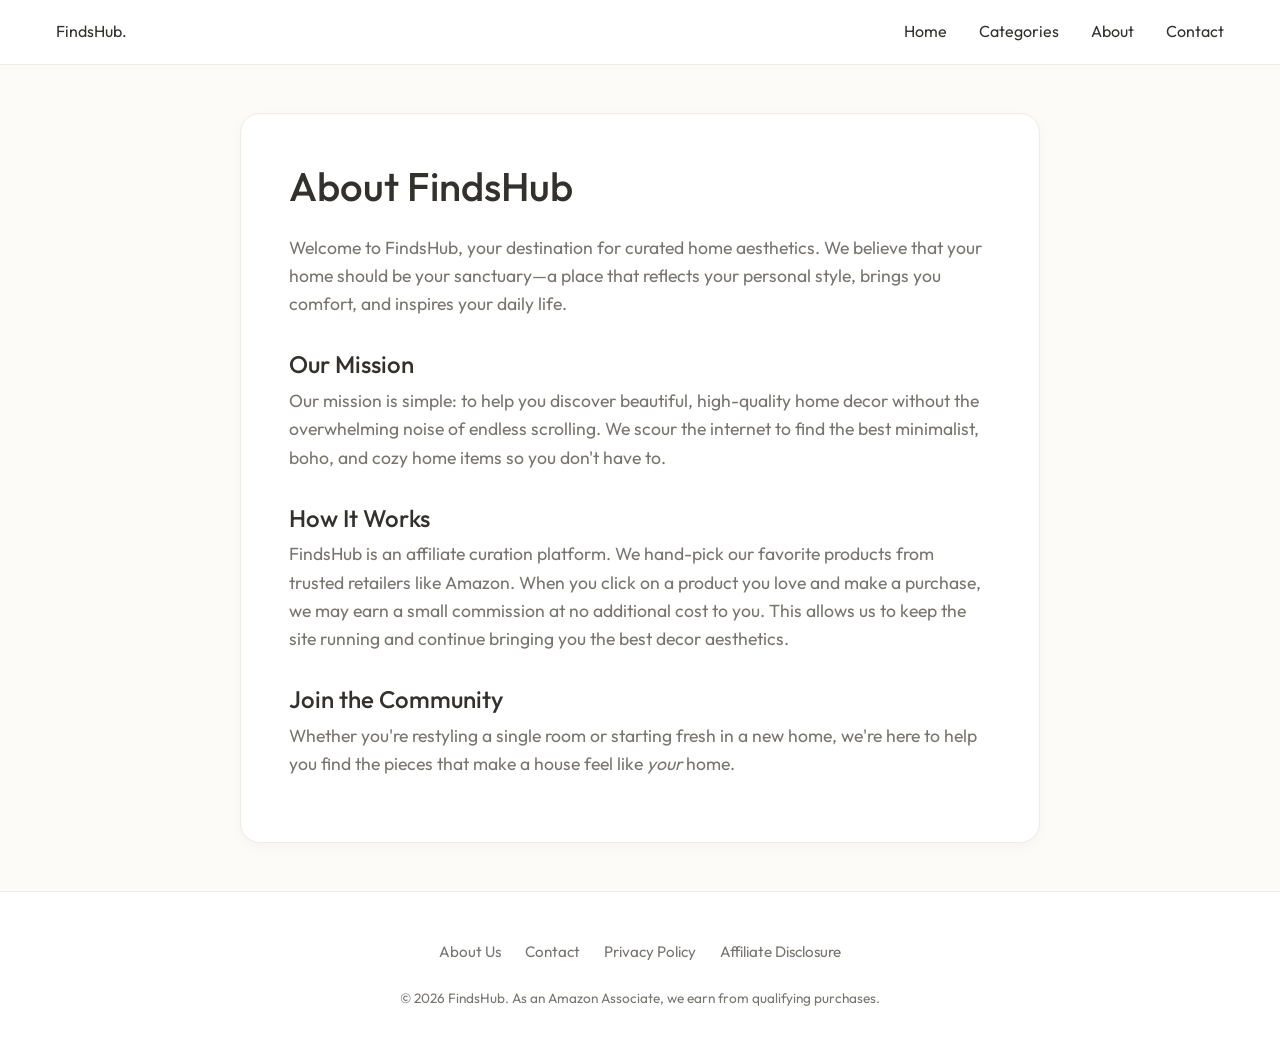
==== commit 01e21b44: "Update about.html" ====
--- a/about.html
+++ b/about.html
@@ -2,6 +2,15 @@
 <html lang="en">
 
 <head>
+    <!-- Google tag (gtag.js) -->
+<script async src="https://www.googletagmanager.com/gtag/js?id=G-66CRPVTMMC"></script>
+<script>
+  window.dataLayer = window.dataLayer || [];
+  function gtag(){dataLayer.push(arguments);}
+  gtag('js', new Date());
+
+  gtag('config', 'G-66CRPVTMMC');
+</script>
     <meta charset="UTF-8">
     <meta name="viewport" content="width=device-width, initial-scale=1.0">
     <title>About Us - FindsHub</title>
@@ -97,4 +106,5 @@
     <script src="assets/js/app.js"></script>
 </body>
 
-</html>+
+</html>
--- a/assets/css/style.css
+++ b/assets/css/style.css
@@ -143,9 +143,15 @@
 }
 
 .logo {
-  font-size: 1.5rem;
-  font-weight: 600;
-  letter-spacing: -0.5px;
+  display: flex;
+  align-items: center;
+}
+
+.logo-img {
+  height: 25px;
+  /* Adjust height based on actual logo proportion */
+  width: auto;
+  display: block;
 }
 
 .nav-links {
@@ -244,6 +250,33 @@
   }
 }
 
+/* Sticky Filters Bar */
+.sticky-filters {
+  position: sticky;
+  top: 64px;
+  /* below header */
+  z-index: 90;
+  background-color: var(--color-surface);
+  border-bottom: 1px solid var(--color-border);
+  padding: var(--spacing-sm) 0;
+  margin-top: 0;
+  margin-bottom: var(--spacing-lg);
+  box-shadow: var(--shadow-sm);
+}
+
+.filter-controls-wrapper {
+  display: flex;
+  gap: var(--spacing-md);
+  overflow-x: auto;
+  padding-bottom: var(--spacing-sm);
+  scrollbar-width: none;
+  /* Firefox */
+}
+
+.filter-controls-wrapper::-webkit-scrollbar {
+  display: none;
+}
+
 /* Hero Section */
 .hero {
   position: relative;
@@ -312,20 +345,71 @@
 /* Base Product Grid */
 .product-grid {
   display: grid;
-  grid-template-columns: 1fr;
-  gap: var(--spacing-lg);
+  grid-template-columns: 1fr 1fr;
+  gap: var(--spacing-sm);
 }
 
 @media (min-width: 768px) {
   .product-grid {
-    grid-template-columns: repeat(2, 1fr);
-    gap: var(--spacing-xl);
+    grid-template-columns: repeat(3, 1fr);
+    gap: var(--spacing-lg);
   }
 }
 
 @media (min-width: 1024px) {
   .product-grid {
+    grid-template-columns: repeat(4, 1fr);
+  }
+}
+
+/* Horizontal Carousels */
+.carousel-container {
+  margin: 0 calc(var(--spacing-md) * -1);
+  /* Negative margin to allow full bleed on mobile edge */
+  padding: 0 var(--spacing-md) var(--spacing-md) var(--spacing-md);
+}
+
+.product-carousel {
+  display: flex;
+  overflow-x: auto;
+  gap: var(--spacing-md);
+  scroll-snap-type: x mandatory;
+  scrollbar-width: none;
+  -webkit-overflow-scrolling: touch;
+}
+
+.product-carousel::-webkit-scrollbar {
+  display: none;
+}
+
+.product-carousel .product-card {
+  min-width: 160px;
+  max-width: 220px;
+  flex: 0 0 auto;
+  scroll-snap-align: start;
+}
+
+@media (min-width: 768px) {
+  .carousel-container {
+    margin: 0;
+    padding: 0;
+  }
+
+  .product-carousel {
+    display: grid;
     grid-template-columns: repeat(3, 1fr);
+    overflow-x: visible;
+  }
+
+  .product-carousel .product-card {
+    min-width: auto;
+    max-width: none;
+  }
+}
+
+@media (min-width: 1024px) {
+  .product-carousel {
+    grid-template-columns: repeat(4, 1fr);
   }
 }
 
@@ -377,6 +461,20 @@
   transform: scale(1.05);
 }
 
+.top-deal-badge {
+  position: absolute;
+  top: 0;
+  left: 0;
+  background-color: #e53935;
+  color: white;
+  font-size: 0.75rem;
+  font-weight: 600;
+  padding: 4px 8px;
+  border-bottom-right-radius: var(--radius-sm);
+  z-index: 10;
+  text-transform: uppercase;
+}
+
 .product-info {
   padding: var(--spacing-md);
   display: flex;
@@ -405,7 +503,7 @@
 }
 
 .product-desc {
-  font-size: 0.9rem;
+  font-size: 0.85rem;
   margin-bottom: var(--spacing-md);
   line-height: 1.5;
   display: -webkit-box;
@@ -417,10 +515,19 @@
 }
 
 .product-price {
-  font-size: 1.2rem;
-  font-weight: 500;
+  font-size: 1.5rem;
+  font-weight: 600;
+  margin-bottom: var(--spacing-sm);
+  color: var(--color-text-main);
+  letter-spacing: -0.5px;
+}
+
+.product-price-inr {
+  font-size: 1.5rem;
+  font-weight: 600;
+  color: var(--color-text-main);
   margin-bottom: var(--spacing-md);
-  color: var(--color-text-main);
+  letter-spacing: -0.5px;
 }
 
 .product-actions {
@@ -468,6 +575,10 @@
 }
 
 /* Utility */
+.mb-md {
+  margin-bottom: var(--spacing-md);
+}
+
 .mb-lg {
   margin-bottom: var(--spacing-lg);
 }
@@ -478,6 +589,15 @@
 
 .mt-md {
   margin-top: var(--spacing-md);
+}
+
+.back-btn {
+  color: var(--color-text-muted);
+  transition: var(--transition);
+}
+
+.back-btn:hover {
+  color: var(--color-accent);
 }
 
 /* Product Detail Page */
@@ -498,11 +618,98 @@
   }
 }
 
-.product-detail-image img {
+/* Image Gallery Styles */
+.product-gallery {
+  display: flex;
+  flex-direction: column;
+  gap: var(--spacing-sm);
+}
+
+.product-detail-image-wrapper {
+  position: relative;
+  width: 100%;
+  padding-top: 100%;
+  background: var(--color-bg);
+  border-radius: var(--radius-md);
+  overflow: hidden;
+}
+
+.product-detail-image-wrapper img {
+  position: absolute;
+  top: 0;
+  left: 0;
   width: 100%;
   height: 100%;
   object-fit: cover;
-  min-height: 400px;
+  transition: opacity 0.3s ease;
+}
+
+.gallery-nav {
+  position: absolute;
+  top: 50%;
+  transform: translateY(-50%);
+  background: rgba(255, 255, 255, 0.8);
+  border: none;
+  width: 40px;
+  height: 40px;
+  border-radius: 50%;
+  font-size: 1.2rem;
+  color: var(--color-text-main);
+  cursor: pointer;
+  display: flex;
+  align-items: center;
+  justify-content: center;
+  transition: var(--transition);
+  box-shadow: var(--shadow-sm);
+  z-index: 10;
+}
+
+.gallery-nav:hover {
+  background: white;
+  color: var(--color-accent);
+}
+
+.gallery-nav.prev {
+  left: var(--spacing-sm);
+}
+
+.gallery-nav.next {
+  right: var(--spacing-sm);
+}
+
+.product-thumbnails {
+  display: flex;
+  gap: var(--spacing-sm);
+  overflow-x: auto;
+  scroll-snap-type: x mandatory;
+  scrollbar-width: none;
+  padding-bottom: 4px;
+  /* for scrollbar/shadows */
+}
+
+.product-thumbnails::-webkit-scrollbar {
+  display: none;
+}
+
+.thumbnail-btn {
+  width: 80px;
+  flex: 0 0 auto;
+  aspect-ratio: 1;
+  border-radius: var(--radius-sm);
+  overflow: hidden;
+  border: 2px solid transparent;
+  cursor: pointer;
+  scroll-snap-align: start;
+}
+
+.thumbnail-btn.active {
+  border-color: var(--color-accent);
+}
+
+.thumbnail-btn img {
+  width: 100%;
+  height: 100%;
+  object-fit: cover;
 }
 
 .product-detail-info {
@@ -578,4 +785,7 @@
 .category-select:focus {
   outline: none;
   border-color: var(--color-accent);
-}+}
+
+
+
